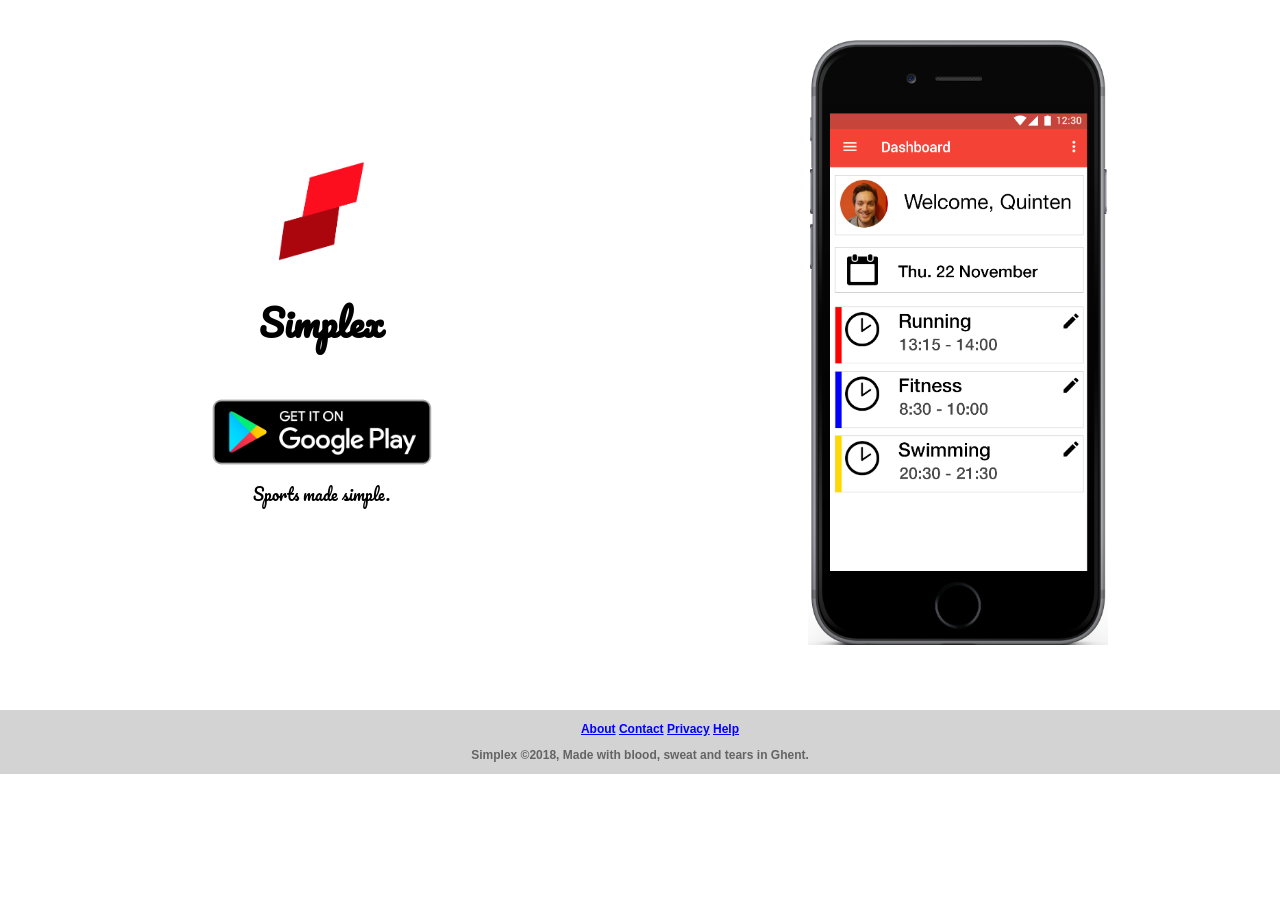
==== SimplexSite/index.html @ 39f3f3bc "Simplex site added to git" ====
<!DOCTYPE html>
<html lang="en">

<head>
    <meta charset="UTF-8">
    <meta name="viewport" content="width=device-width, initial-scale=1.0">
    <meta http-equiv="X-UA-Compatible" content="ie=edge">
    <title>Simplex | Sportplanner</title>
    <link rel="stylesheet" type="text/css" href="css/index.css">
    <link href='https://fonts.googleapis.com/css?family=Pacifico' rel='stylesheet'>
</head>

<body>
    <div class="row">
        <div class="column left">
            <img class="SLogo" src="images/Logo-Simplex-2048.png" alt="Sportplanner App Logo">
            <h2>Simplex</h2>
            <a href="https://play.google.com/store/apps/category/SPORTS">
                <img class="Gplay" src="images/get on google play.png" alt="get on google play button">
            </a>
            <p>Sports made simple.</p>
        </div>
        <div class="column right">
            <img src="images/Simplex Site Design.png" alt="iPhone Mockup of Simplex Sportplanner app Dashboard">
        </div>
    </div>
    <footer>
        <div class="footer">
            <div class="nav">
                <ul>
                    <li>
                        <a href="#">About</a>
                    </li>
                    <li>
                        <a href="#">Contact</a>
                    </li>
                    <li>
                        <a href="#">Privacy</a>
                    </li>
                    <li>
                        <a href="#">Help</a>
                    </li>
                </ul>
                <p>Simplex &copy;2018, Made with blood, sweat and tears in Ghent.</p>
            </div>
        </div>
    </footer>
</body>

</html>
---- SimplexSite/css/index.css ----
body {
    margin: 0;
    padding: 0;
}
h2,h3 {
    text-align: center;
}

.row {
    font-family: -apple-system, BlinkMacSystemFont, 'Segoe UI', Roboto, Oxygen, Ubuntu, Cantarell, 'Open Sans', 'Helvetica Neue', sans-serif;
    display: flex;
    flex-wrap: wrap;
    padding: 0 4px;
    padding-top: 40px;
    margin: 0 auto;
    justify-content: center;
    align-items: center;
    padding-bottom: 65px;
}

h2 {
    font-family: Pacifico;
    font-size: 36px;
}

.column {
    flex: 49%;
    max-width: 49%;
    padding: 0 4px;
    margin: 0 auto;
}
.right img{
    max-width: 300px;
    margin: 0 auto;
}

.SLogo {
    max-width: 100px;
    margin: 0 auto;
}

.Gplay{
    max-width: 250px;
    margin: 0 auto;
    padding-bottom: 0;
    margin-bottom: 0;
}

.Gplay, .SLogo {
    display: block;
}

.left p{
    padding-top: 0; 
    margin-top: 0;
    font-family: Pacifico;
    text-align: center;
}

.right{
    display: flex;
    justify-content: center;
    align-items: center;
}
footer{
    padding: 0;
    margin: 0;
    background-color:lightgray;
}
.footer {
    font-family: -apple-system, BlinkMacSystemFont, 'Segoe UI', Roboto, Oxygen, Ubuntu, Cantarell, 'Open Sans', 'Helvetica Neue', sans-serif;
    font-size: 12px;
    margin: 0;
    display: flex;
    justify-content: center;
    align-items: center;
}

.footer ul li {
    display: inline-block;
}

.footer ul li a {
    color: blue;
}

.nav {
    font-weight: 900;
}
.nav ul {
    text-align: center;
}

.nav p {
    color: rgb(100, 100, 100);
}

@media screen and (max-width: 807px) {
    .column {
      flex: 100%;
      max-width: 100%; 
      margin: 0 auto;
    }
    .right {
        margin: 0 auto;
    }
}

@media screen and (max-width: 600px) {
    .column {
      flex: 100%;
      max-width: 100%; 
    }
    .Gplay{
        max-width: 250px;
        margin: 0 auto;
    }
}
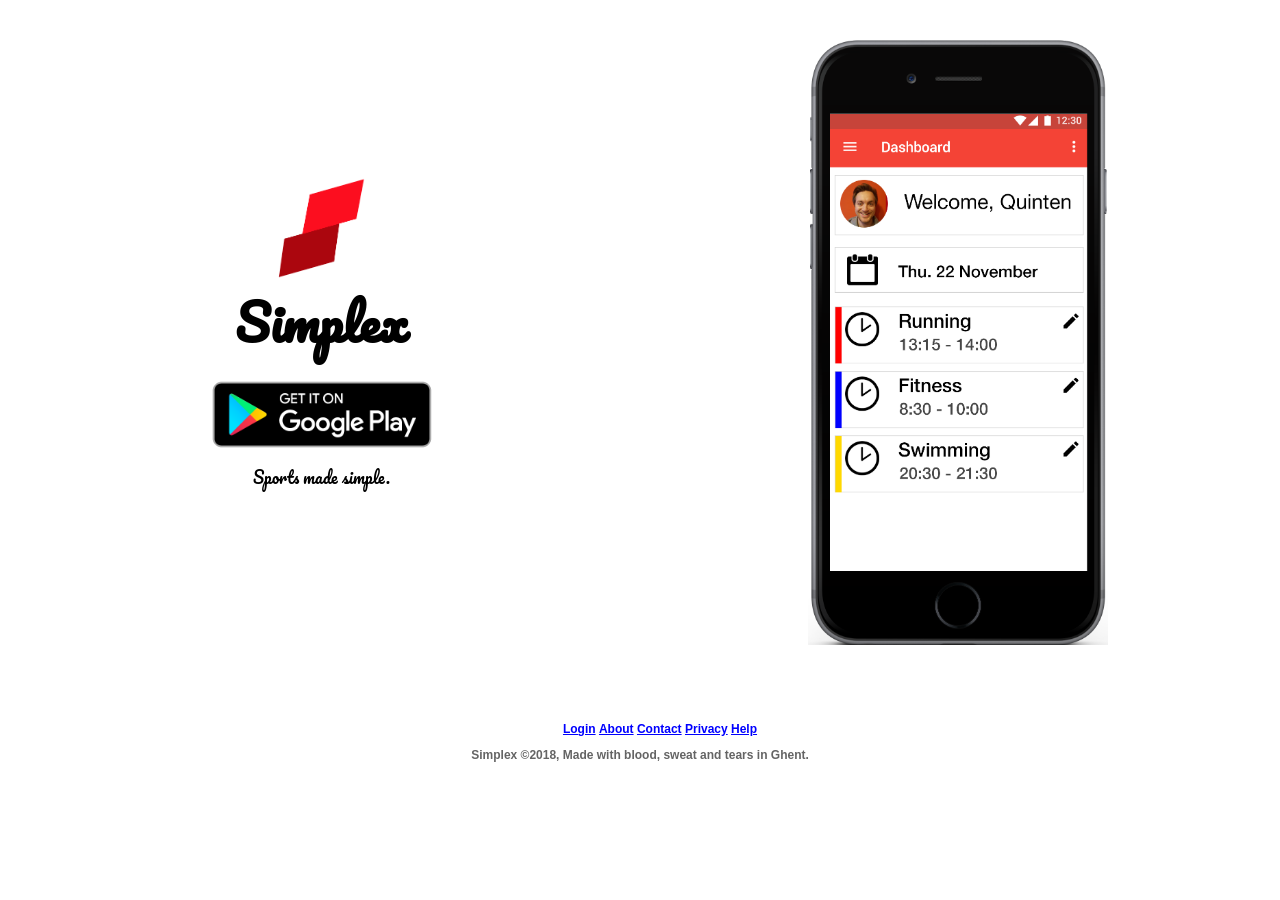
==== commit eb87488a: "login form" ====
--- a/SimplexSite/index.html
+++ b/SimplexSite/index.html
@@ -1,50 +1,53 @@
 <!DOCTYPE html>
 <html lang="en">
 
-<head>
-    <meta charset="UTF-8">
-    <meta name="viewport" content="width=device-width, initial-scale=1.0">
-    <meta http-equiv="X-UA-Compatible" content="ie=edge">
-    <title>Simplex | Sportplanner</title>
-    <link rel="stylesheet" type="text/css" href="css/index.css">
-    <link href='https://fonts.googleapis.com/css?family=Pacifico' rel='stylesheet'>
-</head>
+    <head>
+        <meta charset="UTF-8">
+        <meta name="viewport" content="width=device-width, initial-scale=1.0">
+        <meta http-equiv="X-UA-Compatible" content="ie=edge">
+        <title>Simplex | Sportplanner</title>
+        <link rel="stylesheet" type="text/css" href="css/index.css">
+        <link href='https://fonts.googleapis.com/css?family=Pacifico' rel='stylesheet'>
+    </head>
 
-<body>
-    <div class="row">
-        <div class="column left">
-            <img class="SLogo" src="images/Logo-Simplex-2048.png" alt="Sportplanner App Logo">
-            <h2>Simplex</h2>
-            <a href="https://play.google.com/store/apps/category/SPORTS">
-                <img class="Gplay" src="images/get on google play.png" alt="get on google play button">
-            </a>
-            <p>Sports made simple.</p>
-        </div>
-        <div class="column right">
-            <img src="images/Simplex Site Design.png" alt="iPhone Mockup of Simplex Sportplanner app Dashboard">
-        </div>
-    </div>
-    <footer>
-        <div class="footer">
-            <div class="nav">
-                <ul>
-                    <li>
-                        <a href="#">About</a>
-                    </li>
-                    <li>
-                        <a href="#">Contact</a>
-                    </li>
-                    <li>
-                        <a href="#">Privacy</a>
-                    </li>
-                    <li>
-                        <a href="#">Help</a>
-                    </li>
-                </ul>
-                <p>Simplex &copy;2018, Made with blood, sweat and tears in Ghent.</p>
+    <body>
+        <div class="row">
+            <div class="column left">
+                <img class="SLogo" src="images/Logo-Simplex-2048.png" alt="Sportplanner App Logo">
+                <h2>Simplex</h2>
+                <a href="https://play.google.com/store/apps/category/SPORTS">
+                    <img class="Gplay" src="images/get on google play.png" alt="get on google play button">
+                </a>
+                <p>Sports made simple.</p>
+            </div>
+            <div class="column right">
+                <img src="images/Simplex Site Design.png" alt="iPhone Mockup of Simplex Sportplanner app Dashboard">
             </div>
         </div>
-    </footer>
-</body>
+        <footer>
+            <div class="footer">
+                <div class="nav">
+                    <ul>
+                        <li>
+                            <a href="Login.html">Login</a>
+                        </li>
+                        <li>
+                            <a href="#">About</a>
+                        </li>
+                        <li>
+                            <a href="#">Contact</a>
+                        </li>
+                        <li>
+                            <a href="#">Privacy</a>
+                        </li>
+                        <li>
+                            <a href="#">Help</a>
+                        </li>
+                    </ul>
+                    <p>Simplex &copy;2018, Made with blood, sweat and tears in Ghent.</p>
+                </div>
+            </div>
+        </footer>
+    </body>
 
 </html>
--- a/SimplexSite/css/index.css
+++ b/SimplexSite/css/index.css
@@ -20,7 +20,9 @@
 
 h2 {
     font-family: Pacifico;
-    font-size: 36px;
+    font-size: 50px;
+    padding: 0;
+    margin: 0;
 }
 
 .column {
@@ -62,10 +64,17 @@
     justify-content: center;
     align-items: center;
 }
+
+.login{
+    display: block;
+}
+
+.right img {
+    display: block;
+}
 footer{
     padding: 0;
     margin: 0;
-    background-color:lightgray;
 }
 .footer {
     font-family: -apple-system, BlinkMacSystemFont, 'Segoe UI', Roboto, Oxygen, Ubuntu, Cantarell, 'Open Sans', 'Helvetica Neue', sans-serif;
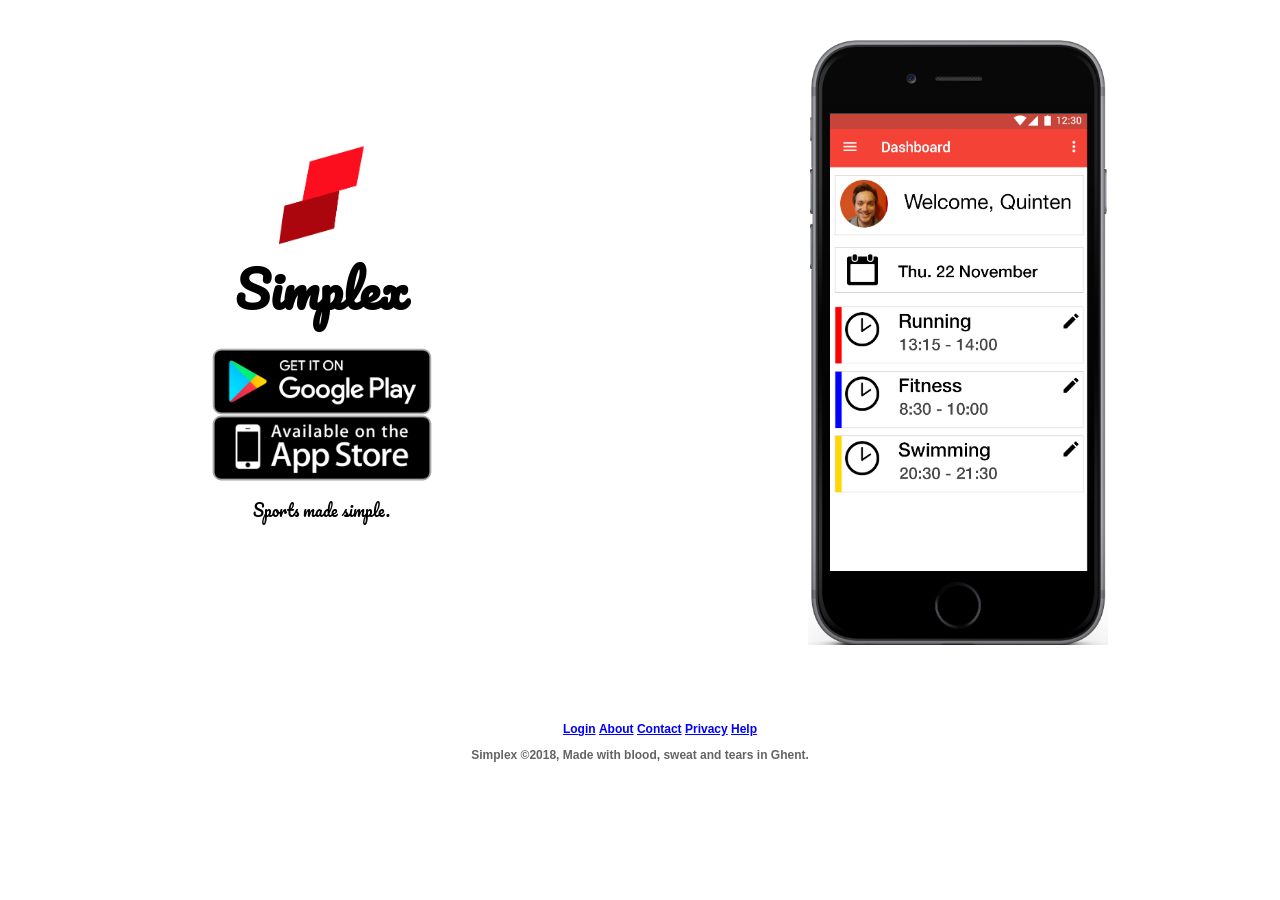
==== commit b9618573: "index page changed" ====
--- a/SimplexSite/index.html
+++ b/SimplexSite/index.html
@@ -15,8 +15,11 @@
             <div class="column left">
                 <img class="SLogo" src="images/Logo-Simplex-2048.png" alt="Sportplanner App Logo">
                 <h2>Simplex</h2>
-                <a href="https://play.google.com/store/apps/category/SPORTS">
-                    <img class="Gplay" src="images/get on google play.png" alt="get on google play button">
+                <a href="https://play.google.com/store/apps/category/SPORTS" style="text-decoration : none;">
+                    <img class="Gplay" src="images/get on google play.png" alt="get on google play button"/>
+                </a>
+                <a href="https://itunes.apple.com/be/genre/ios-sport/id6004?l=nl&mt=8" style="text-decoration : none;">
+                    <img class="AppStore" src="images/available on appstore.png" alt="get on google play button"/>
                 </a>
                 <p>Sports made simple.</p>
             </div>
--- a/SimplexSite/css/index.css
+++ b/SimplexSite/css/index.css
@@ -41,14 +41,20 @@
     margin: 0 auto;
 }
 
-.Gplay{
+.Gplay, .AppStore{
     max-width: 250px;
     margin: 0 auto;
-    padding-bottom: 0;
-    margin-bottom: 0;
+    padding-top: 0;
+    margin-top: 0;
+    padding-bottom: -10px;
+    
 }
 
-.Gplay, .SLogo {
+.Gplay {
+    margin-bottom: -30px;
+}
+
+.Gplay, .SLogo, .AppStore {
     display: block;
 }
 
@@ -110,8 +116,16 @@
       max-width: 100%; 
       margin: 0 auto;
     }
+
+    .left {
+        margin-bottom: 50px;
+    }
     .right {
         margin: 0 auto;
+    }
+
+    .Gplay {
+        margin-bottom: -30px;
     }
 }
 
@@ -124,4 +138,8 @@
         max-width: 250px;
         margin: 0 auto;
     }
+
+    .Gplay {
+        margin-bottom: -30px;
+    }
 }
